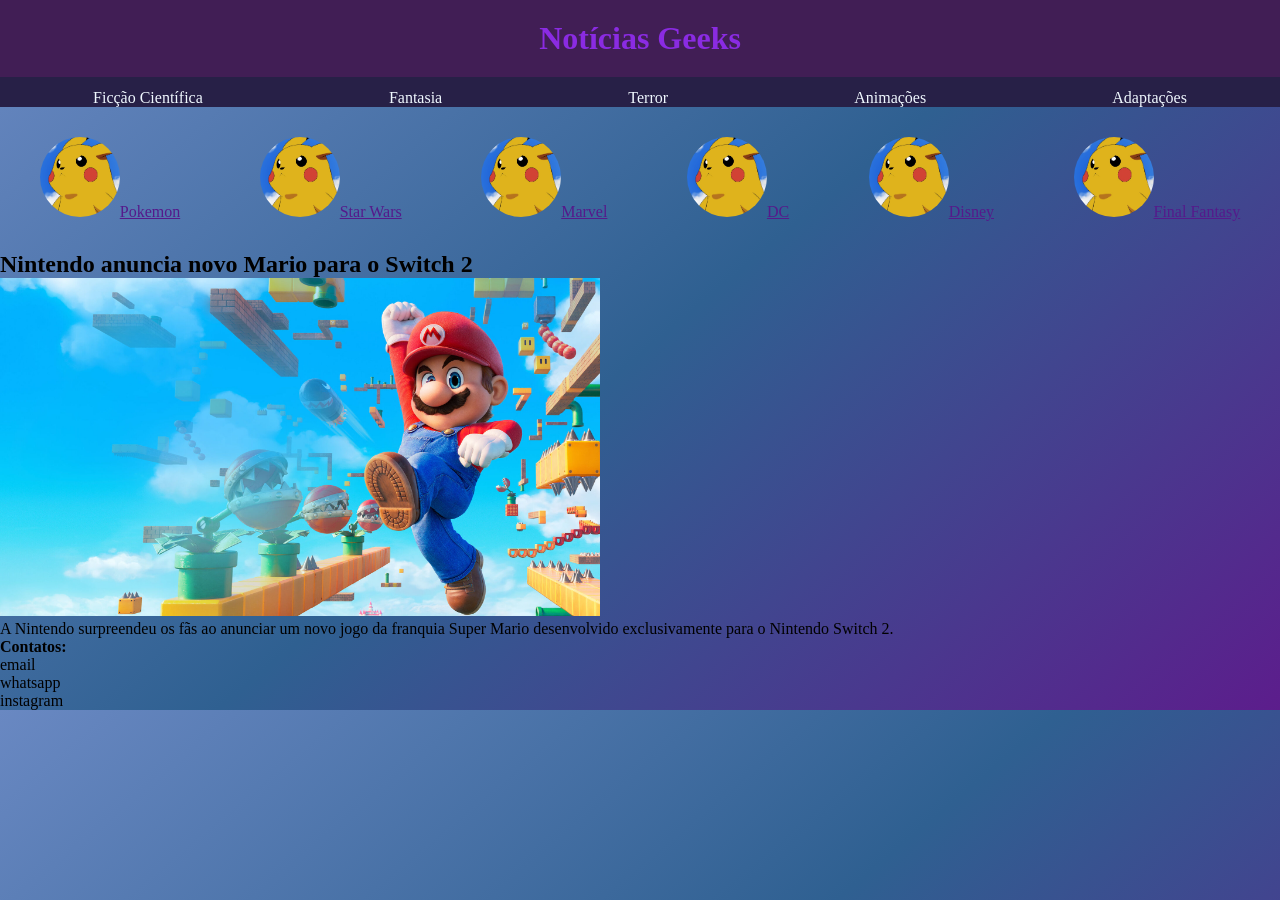
==== MultiversoGeek/index.html @ ff7a06e5 "Add files via upload" ====
<!DOCTYPE html>
<html lang="pt-br">
<head>
    <meta charset="UTF-8">
    <meta name="viewport" content="width=device-width, initial-scale=1.0">
    <title>Notícias</title>

    <link rel="stylesheet" href="css/style.css">
</head>
<body>
    <header>
        <h1 class="titulo">Notícias Geeks</h1>
    </header>
    <nav>
        <ul>
            <li>Ficção Científica</li>
            <li>Fantasia</li>
            <li>Terror</li>
            <li>Animações</li>
            <li>Adaptações</li>
        </ul>
    </nav>
    <div class="navegacao">
        <ul class="lista-destaque">
            <li><a href=""><img src="imagens/pokemon.png" alt="Notícias Pokemon">Pokemon</a></li>
            <li><a href=""><img src="imagens/pokemon.png" alt="Notícias Star Wars">Star Wars</a></li>
            <li><a href=""><img src="imagens/pokemon.png" alt="Notícias Marvel">Marvel</a></li>
            <li><a href=""><img src="imagens/pokemon.png" alt="Notícias DC">DC</a></li>
            <li><a href=""><img src="imagens/pokemon.png" alt="Notícias Disney">Disney</a></li>
            <li><a href=""><img src="imagens/pokemon.png" alt="Notícias Final Fantasy">Final Fantasy</a></li>
        </ul>
    </div>
    <div class="grade-noticias">
        <article>
            <h2>Nintendo anuncia novo Mario para o Switch 2</h2>
            <img class="imagem-main" src="imagens/mario.jpg" alt="Imagem do personagem Mário pulando rodeado por adereços da franquia">
            <p>A Nintendo surpreendeu os fãs ao anunciar um novo jogo da franquia Super Mario desenvolvido exclusivamente para o Nintendo Switch 2.</p>
        </article>
    </div>
    <footer>
        <h4>Contatos:</h4>
        <ul>
            <li><a href=""></a>email</li>
            <li><a href=""></a>whatsapp</li>
            <li><a href=""></a>instagram</li>
        </ul>
    </footer>
</body>
</html>
---- MultiversoGeek/css/style.css ----
*{
    font-family: fantasy;
    margin: 0;
    padding: 0;
    box-sizing: border-box;
}

body{
    background: #6988c2;
background: linear-gradient(140deg, rgba(105, 136, 194, 1) 0%, rgba(47, 96, 145, 1) 50%, rgba(92, 29, 140, 1) 100%);
}

.lista-destaque{
    align-items: flex-end;
    justify-content: space-around;
    align-content: space-around;
    flex-wrap: wrap;
    list-style: none;
    display: flex;
    flex-direction: row;;
    overflow: hidden;
}

.lista-destaque li img{
    width: 80px;
    height: 80px;
    object-fit: cover;
    border-radius: 50%;
    
}


header{
    background-color: rgb(65, 30, 85);
    color: blueviolet;
    padding: 20px;
    text-align: center;
    margin: 0%;
}

nav ul{
    display: flex;
    flex-direction: row;
    align-items: flex-end;
    justify-content: space-around;
    flex-wrap: wrap;
    list-style: none;
    height: 30px;
    background: #272047;
    margin-bottom: 30px;
    color: aliceblue;
    
}
article{
    margin-top: 30px;
}

.imagem-main{
    width: 600px;
}
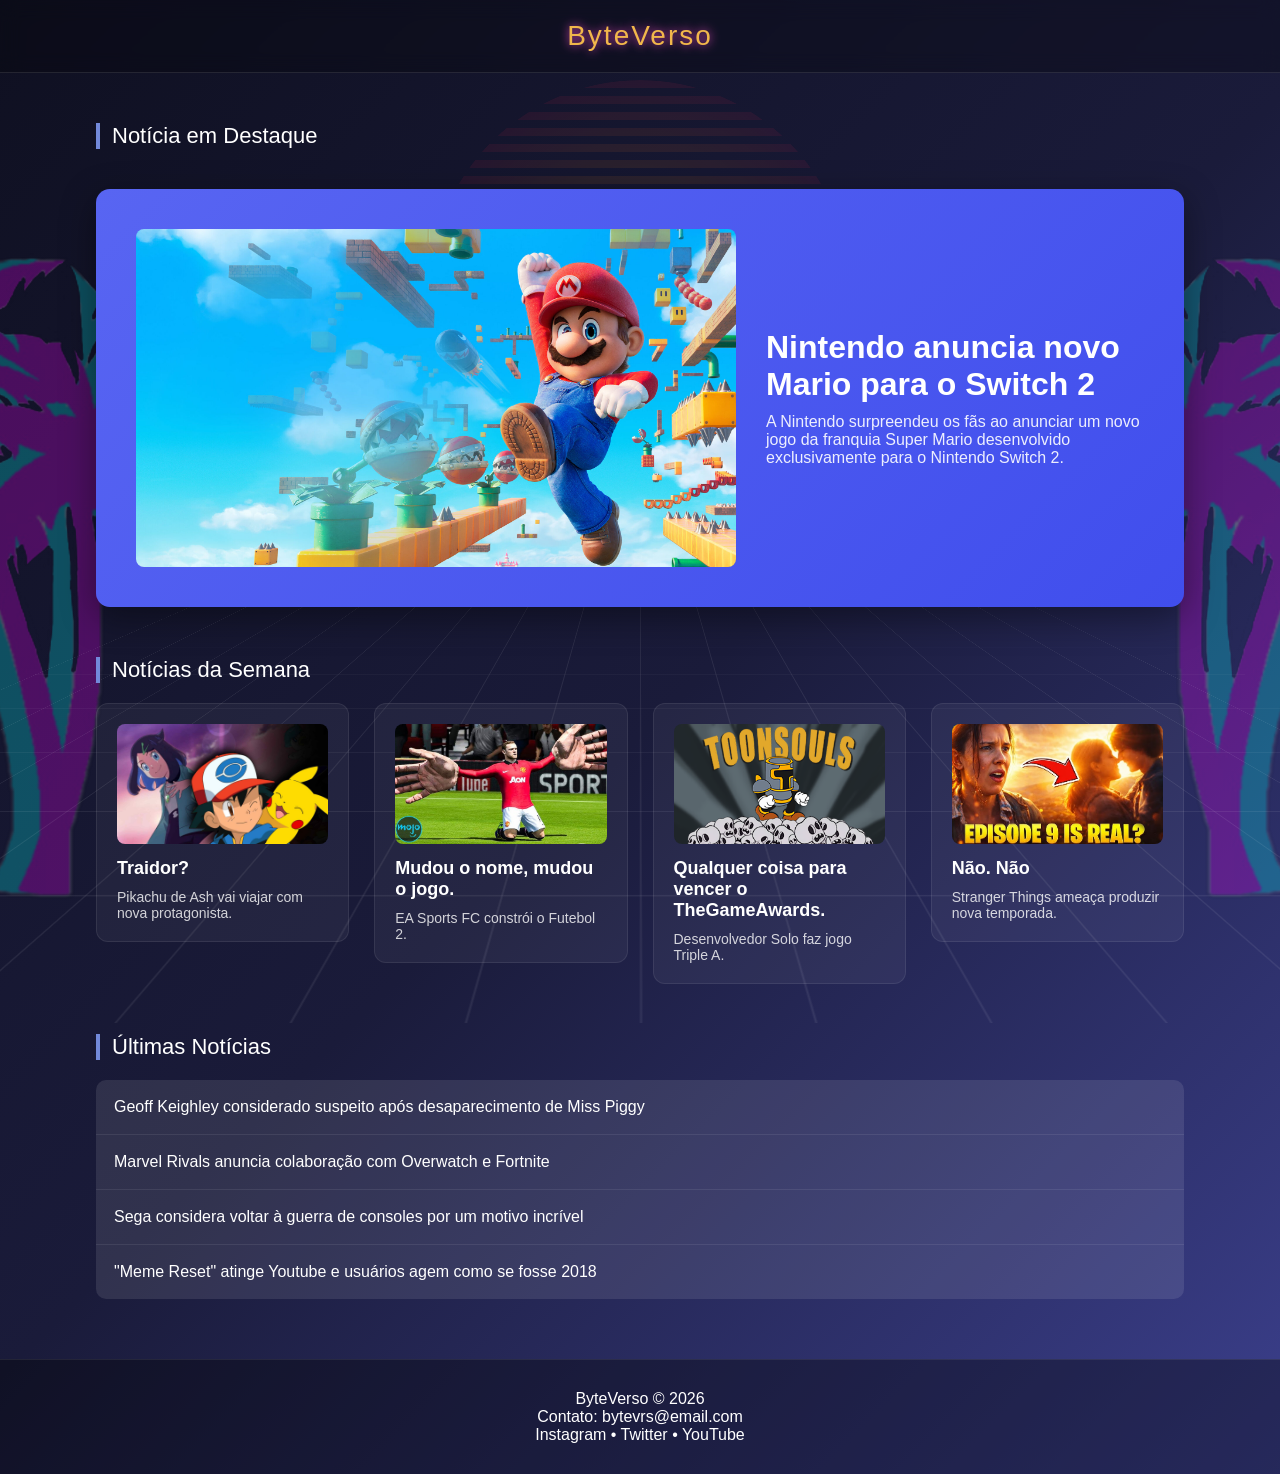
==== commit 6b23b5f5: "Atualizações" ====
--- a/MultiversoGeek/index.html
+++ b/MultiversoGeek/index.html
@@ -3,47 +3,70 @@
 <head>
     <meta charset="UTF-8">
     <meta name="viewport" content="width=device-width, initial-scale=1.0">
-    <title>Notícias</title>
-
+    <title>ByteVerso</title>
+    <link rel="icon" href="imagens/sol.png">
     <link rel="stylesheet" href="css/style.css">
 </head>
 <body>
+    <img src="imagens/palmeiras.png" class="palmeira-esquerda"></div>
+    <img src="imagens/palmeiras.png" class="palmeira-direita"></div>
     <header>
-        <h1 class="titulo">Notícias Geeks</h1>
+        <div class="conteudo-header">
+            <div class="logo">ByteVerso</div>
+            </div>
     </header>
-    <nav>
-        <ul>
-            <li>Ficção Científica</li>
-            <li>Fantasia</li>
-            <li>Terror</li>
-            <li>Animações</li>
-            <li>Adaptações</li>
+    <main class="container">
+        <h2 class="titulo-sessao">Notícia em Destaque</h2>
+    <a href="mario.html">
+        <section class="noticia-main">
+        <article class="noticia-destaque">
+            <img class="imagem-main" src="imagens/mario.jpg" alt="Imagem do personagem Mário pulando rodeado por adereços da franquia">
+            <div class="texto-main">
+            <h1>Nintendo anuncia novo Mario para o Switch 2</h1>
+            <p>A Nintendo surpreendeu os fãs ao anunciar um novo jogo da franquia Super Mario desenvolvido exclusivamente para o Nintendo Switch 2.</p>
+            </div>
+        </article>
+    </section>
+    </a>
+    <section>
+    <h2 class="titulo-sessao">Notícias da Semana</h2>
+        <div class="grade">
+            <a href="pokemon.html"><article class="card">
+                <img src="imagens/pokemon.jpg" alt="Pikachu bravo">
+                <h3>Traidor?</h3>
+                <p>Pikachu de Ash vai viajar com nova protagonista.</p>
+            </article></a>
+            <a href="fifa.html"><article class="card">
+                <img src="imagens/fifa.jpg" alt="">
+                <h3>Mudou o nome, mudou o jogo.</h3>
+                <p>EA Sports FC constrói o Futebol 2.</p>
+            </article></a>
+            <a href="indie.html"><article class="card">
+                <img src="imagens/toonsouls.jpg" alt="">
+                <h3>Qualquer coisa para vencer o TheGameAwards.</h3>
+                <p>Desenvolvedor Solo faz jogo Triple A.</p>
+            </article></a>
+            <a href="st.html"><article class="card">
+                <img src="imagens/st.png" alt="">
+                <h3>Não. Não</h3>
+                <p>Stranger Things ameaça produzir nova temporada.</p>
+            </article></a>
+        </div>
+    </section>
+    <section>
+        <h2 class="titulo-sessao">Últimas Notícias</h2>
+        <ul class="recente">
+            <li>Geoff Keighley considerado suspeito após desaparecimento de Miss Piggy</li>
+            <li>Marvel Rivals anuncia colaboração com Overwatch e Fortnite</li>
+            <li>Sega considera voltar à guerra de consoles por um motivo incrível</li>
+            <li>"Meme Reset" atinge Youtube e usuários agem como se fosse 2018</li>
         </ul>
-    </nav>
-    <div class="navegacao">
-        <ul class="lista-destaque">
-            <li><a href=""><img src="imagens/pokemon.png" alt="Notícias Pokemon">Pokemon</a></li>
-            <li><a href=""><img src="imagens/pokemon.png" alt="Notícias Star Wars">Star Wars</a></li>
-            <li><a href=""><img src="imagens/pokemon.png" alt="Notícias Marvel">Marvel</a></li>
-            <li><a href=""><img src="imagens/pokemon.png" alt="Notícias DC">DC</a></li>
-            <li><a href=""><img src="imagens/pokemon.png" alt="Notícias Disney">Disney</a></li>
-            <li><a href=""><img src="imagens/pokemon.png" alt="Notícias Final Fantasy">Final Fantasy</a></li>
-        </ul>
-    </div>
-    <div class="grade-noticias">
-        <article>
-            <h2>Nintendo anuncia novo Mario para o Switch 2</h2>
-            <img class="imagem-main" src="imagens/mario.jpg" alt="Imagem do personagem Mário pulando rodeado por adereços da franquia">
-            <p>A Nintendo surpreendeu os fãs ao anunciar um novo jogo da franquia Super Mario desenvolvido exclusivamente para o Nintendo Switch 2.</p>
-        </article>
-    </div>
+    </section>
+    </main>
     <footer>
-        <h4>Contatos:</h4>
-        <ul>
-            <li><a href=""></a>email</li>
-            <li><a href=""></a>whatsapp</li>
-            <li><a href=""></a>instagram</li>
-        </ul>
+    <p>ByteVerso © 2026</p>
+    <p>Contato: bytevrs@email.com</p>
+    <p>Instagram • Twitter • YouTube</p>
     </footer>
 </body>
 </html>
--- a/MultiversoGeek/css/style.css
+++ b/MultiversoGeek/css/style.css
@@ -1,60 +1,304 @@
 *{
-    font-family: fantasy;
     margin: 0;
     padding: 0;
     box-sizing: border-box;
 }
 
 body{
-    background: #6988c2;
-background: linear-gradient(140deg, rgba(105, 136, 194, 1) 0%, rgba(47, 96, 145, 1) 50%, rgba(92, 29, 140, 1) 100%);
-}
-
-.lista-destaque{
-    align-items: flex-end;
-    justify-content: space-around;
-    align-content: space-around;
-    flex-wrap: wrap;
+    font-family: sans-serif;
+    background: linear-gradient(135deg,#0f1021,#1a1b3a,#3b3f8c);
+    color: white;
+    min-height: 100vh;
+    position: relative;
+    overflow-x: hidden;
+}
+
+body::before{
+content:"";
+position:fixed;
+top:80px;
+left:50%;
+transform:translateX(-50%);
+width:420px;
+height:420px;
+border-radius:50%;
+
+background:
+radial-gradient(circle at center,
+rgba(248, 224, 6, 0.35) 10%,
+rgba(247, 3, 97, 0.25) 80%,
+rgba(255, 251, 0, 0.1) 65%,
+transparent 75%
+);
+
+mask-image: repeating-linear-gradient(
+to bottom,
+black 0px,
+black 8px,
+transparent 8px,
+transparent 16px
+);
+
+opacity:0.30;
+z-index:-1;
+}
+
+body::after{
+content:"";
+position:fixed;
+bottom:-150px;
+left:0;
+width:100%;
+height:80%;
+
+background-image:
+linear-gradient(rgba(255,255,255,0.08) 1px, transparent 1px),
+linear-gradient(90deg, rgba(255,255,255,0.08) 1px, transparent 1px);
+
+background-size:80px 80px;
+
+opacity:0.95;
+
+transform:perspective(600px) rotateX(65deg);
+
+z-index:-1;
+}
+
+/* body::before e body::after feito com ajuda do chat gpt
+para fazer o efeito de sol e a grade do site.
+Apesar disso, tentei mexer nos valores para entender o que cada modificador faz*/
+
+.palmeira-esquerda{
+    position:fixed;
+    bottom:0;
+    left:-350px;
+    height:80vh;
+    opacity:0.25;
+    pointer-events:none;
+    z-index:-2;
+}
+
+.palmeira-direita{
+    position:fixed;
+    bottom:0;
+    right:-350px;
+    height:80vh;
+    transform:scaleX(-1);
+    opacity:0.25;
+    pointer-events:none;
+    z-index:-2;
+}
+
+.container{
+    width: 85%;
+    max-width: 1200px;
+    margin: auto;
+}
+
+header{
+    background: rgba(0,0,0,0.25);
+    backdrop-filter: blur(10px);
+    border-bottom: 1px solid rgba(255, 255, 255,0.1);
+}
+
+.conteudo-header{
+    display: flex;
+    justify-content:center;
+    padding: 20px 0;
+}
+
+.logo{
+    font-family: Impact, Haettenschweiler, 'Arial Narrow Bold', sans-serif;
+    font-size: 28px;
+    letter-spacing: 2px;
+    color: #f1b74b;
+    text-shadow: 0 0 10px rgb(235, 77, 195);
+}
+
+a{
+    text-decoration: none;
+    color: inherit;
+    display: block;
+}
+
+.noticia-main{
+    margin-top: 40px;
+    background: linear-gradient(135deg,#5865f2,#404eed);
+    border-radius: 14px;
+    padding: 40px;
+    box-shadow: 0 10px 35px rgba(0,0,0,0.4);
+    transition: transform 0.25s ease, box-shadow 0.25s ease;
+}
+
+.noticia-main:hover{
+    transform: scale(1.03);
+    box-shadow: 0 15px 40px rgba(255,255,255,0.05);
+    cursor: pointer;
+    
+}
+
+.noticia-main h2{
+    font-size: 32px;
+    margin-bottom: 15px;
+}
+
+.noticia-main p{
+    opacity: 0.9;
+    font-size: 16px;
+    max-width: 700px;
+}
+
+.noticia-destaque{
+    display: flex;
+    align-items: center;
+    gap: 30px;
+}
+
+.imagem-main{
+    width: 420px;
+    border-radius: 8px;
+    object-fit: cover;
+}
+
+.texto-main h1{
+    font-size: 32px;
+    margin-bottom: 10px;
+}
+
+.texto-main p{
+    font-size: 16px;
+    opacity: 0.9;
+    max-width: 500px;
+}
+
+.titulo-sessao{
+    margin-top: 50px;
+    margin-bottom: 20px;
+    font-size: 22px;
+    font-weight: 500;
+    border-left: 4px solid #7289da;
+    padding-left: 12px;
+}
+
+.grade{
+    display: grid;
+    grid-template-columns: repeat(auto-fit, minmax(250px,1fr));
+    gap: 25px;
+}
+
+.card{
+    background: rgba(255,255,255,0.05);
+    border: 1px solid rgba(255,255,255,0.08);
+    padding: 20px;
+    border-radius: 12px;
+    transition: 0.25s;
+    cursor: pointer;
+}
+
+.card:hover{
+    transform: translateY(-6px);
+    background: rgba(255,255,255,0.08);
+    box-shadow: 0 8px 20px rgba(0,0,0,0.4);
+}
+
+.card img{
+    width: 100%;
+    height: 120px;
+    object-fit:cover;
+    border-radius: 8px;
+    margin-bottom: 10px;
+}
+
+.card h3{
+    margin-bottom: 10px;
+    font-size: 18px;
+}
+
+.card p{
+    opacity: 0.8;
+    font-size: 14px;
+}
+
+.recente{
+    margin-top: 20px;
+    background: rgba(255, 255, 255,0.1);
+    border-radius: 10px;
+    overflow: hidden;
     list-style: none;
-    display: flex;
-    flex-direction: row;;
-    overflow: hidden;
-}
-
-.lista-destaque li img{
-    width: 80px;
-    height: 80px;
-    object-fit: cover;
-    border-radius: 50%;
-    
-}
-
-
-header{
-    background-color: rgb(65, 30, 85);
-    color: blueviolet;
-    padding: 20px;
+}
+
+.recente li{
+    padding: 18px;
+    border-bottom: 1px solid rgba(255,255,255,0.08);
+    transition: 0.2s;
+}
+
+.recente li:hover{
+    background: rgba(255,255,255,0.07);
+}
+
+.recente li:last-child{
+    border-bottom: none;
+}
+
+footer{
+    margin-top: 60px;
+    background: rgba(0,0,0,0.35);
+    padding: 30px 0;
     text-align: center;
-    margin: 0%;
-}
-
-nav ul{
-    display: flex;
-    flex-direction: row;
-    align-items: flex-end;
-    justify-content: space-around;
-    flex-wrap: wrap;
-    list-style: none;
-    height: 30px;
-    background: #272047;
-    margin-bottom: 30px;
-    color: aliceblue;
-    
-}
-article{
-    margin-top: 30px;
+    border-top: 1px solid rgba(255,255,255,0.08);
 }
 
 .imagem-main{
     width: 600px;
+}
+
+.pagina-noticia{
+    max-width: 800px;
+    margin: 60px auto;
+}
+
+.titulo-noticia{
+    font-size: 40px;
+    margin-bottom: 10px;
+}
+
+.imagem-noticia{
+    width: 100%;
+    border-radius: 10px;
+    margin-bottom: 30px;
+}
+
+.conteudo-noticia p{
+    font-size: 20px;
+    line-height: 1.7;
+    margin-bottom: 20px;
+}
+
+.primeiro-paragrafo{
+    margin-top: 40px;
+}
+
+.conteudo-noticia h2{
+    margin-top: 35px;
+    margin-bottom: 15px;
+    font-size: 24px;
+}
+
+.botao-voltar{
+    display: inline-block;
+    margin-bottom: 20px;
+    font-size: 13px;
+    opacity: 0.8;
+    padding: 8px 14px;
+    border-radius: 8px;
+    background: rgba(255,255,255,0.08);
+    border: 1px solid rgba(255,255,255,0.15);
+    transition: 0.2s;
+}
+
+.botao-voltar:hover{
+    opacity: 1;
+    background: rgba(255,255,255,0.15);
+    transform: translateX(-3px);
 }
